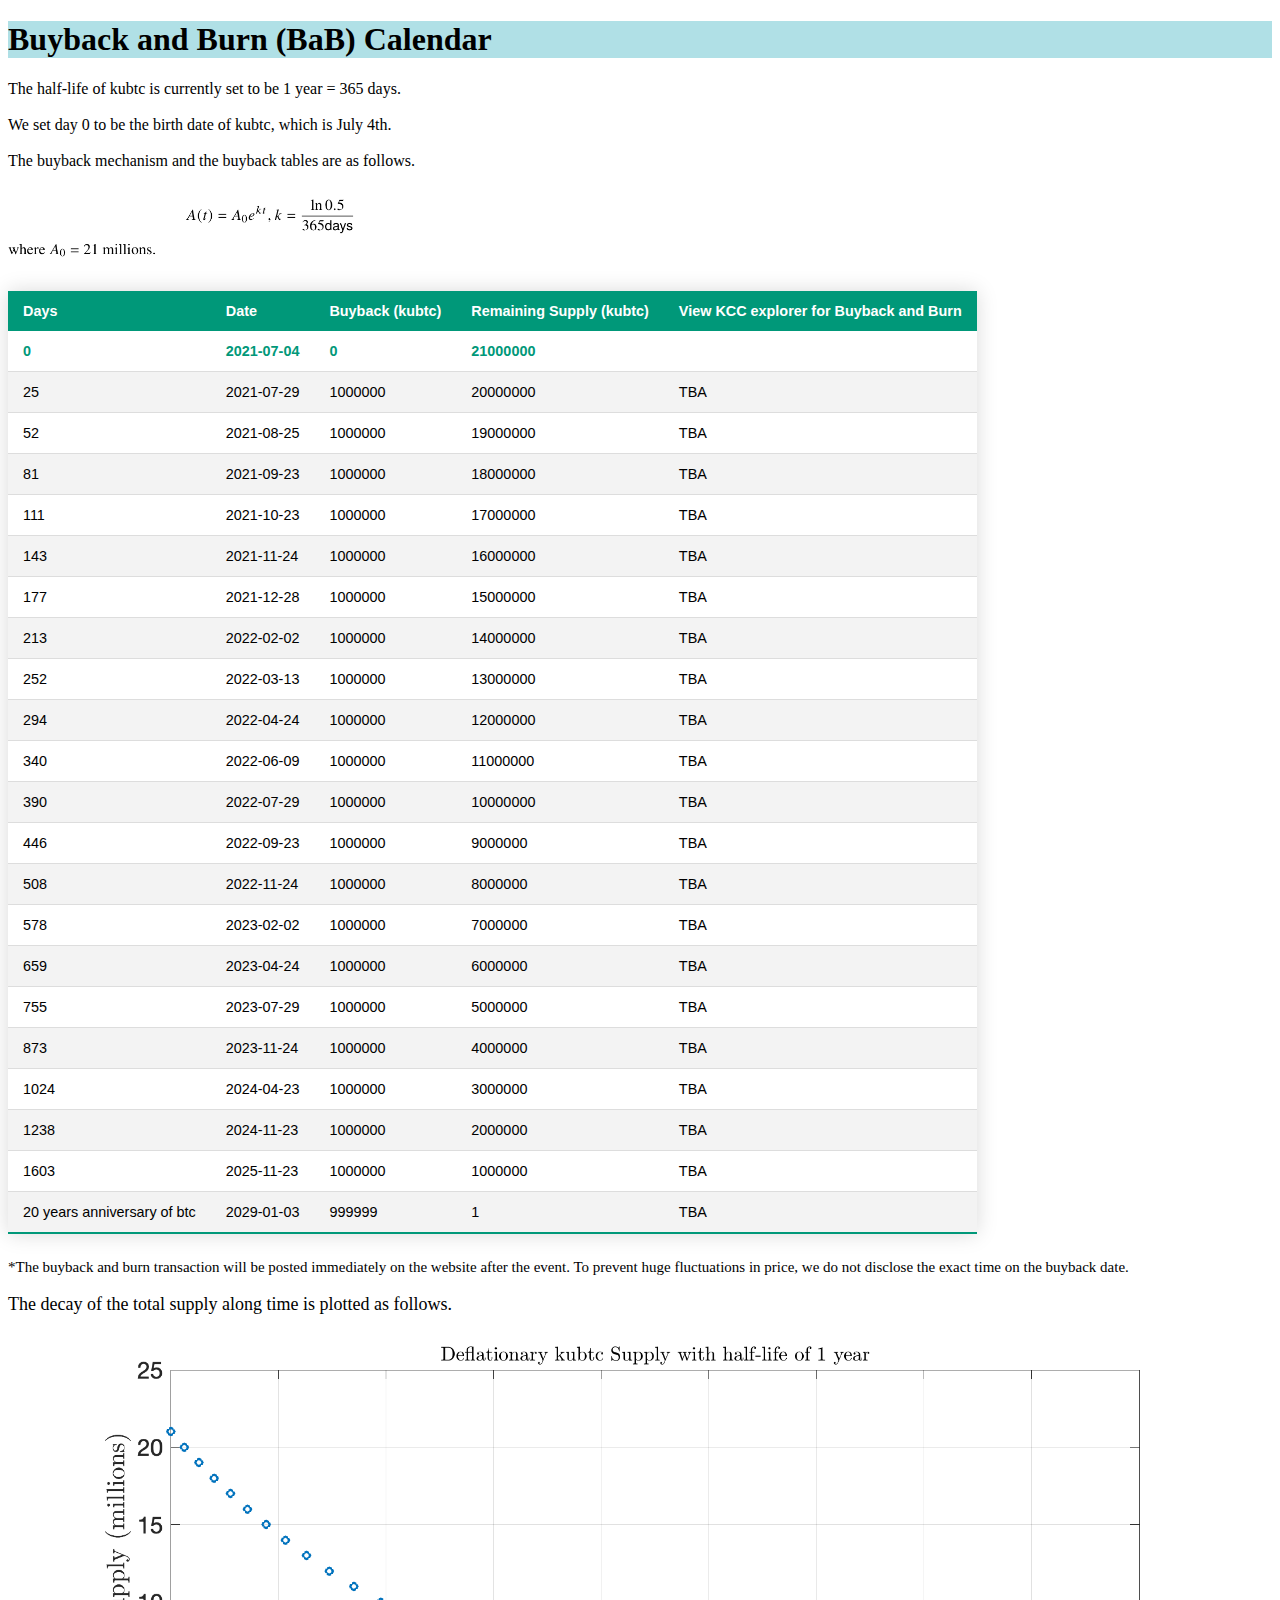
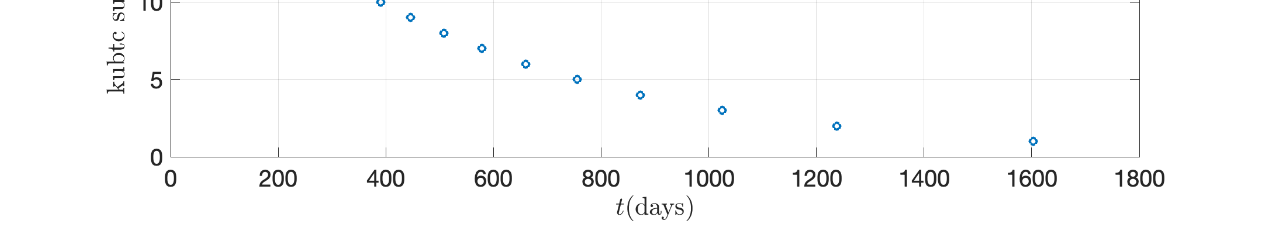
==== buyback.html @ 820f0920 "36th" ====
<!DOCTYPE html>
<html>
  <head>
    <title>Title of the document</title>
  </head>

<meta name="viewport" content="width-device-width, initial-scale=1.0">
  <style>

.styled-table {
    border-collapse: collapse;
    margin: 25px 0;
    font-size: 0.9em;
    font-family: sans-serif;
    min-width: 400px;
    box-shadow: 0 0 20px rgba(0, 0, 0, 0.15);
}


.styled-table thead tr {
    background-color: #009879;
    color: #ffffff;
    text-align: left;
}

.styled-table th,
.styled-table td {
    padding: 12px 15px;
}

.styled-table tbody tr {
    border-bottom: 1px solid #dddddd;
}

.styled-table tbody tr:nth-of-type(even) {
    background-color: #f3f3f3;
}

.styled-table tbody tr:last-of-type {
    border-bottom: 2px solid #009879;
}

.styled-table tbody tr.active-row {
    font-weight: bold;
    color: #009879;
}




  </style>
  <body>
    <h1 style="background-color:powderblue;"> Buyback and Burn (BaB) Calendar </h1>
    The half-life of kubtc is currently set to be 1 year = 365 days. <br></br>
    We set day 0 to be the birth date of kubtc, which is July 4th. <br></br>
    The buyback mechanism and the buyback tables are as follows. <br></br>
    <img src="image/equation.png" alt="" width="350" class="img-fluid">
    <table class="styled-table">
        <thead>
            <tr>
                <th> Days </th>
                <th>Date </th>
                <th>Buyback (kubtc)</th>
                <th>Remaining Supply (kubtc)</th>
                <th>View KCC explorer for Buyback and Burn</th>
            </tr>
        </thead>
        <tbody>
            <tr class="active-row">
                <td>0</td>
                <td>2021-07-04</td>
                <td>0</td>
                <td>21000000</td>
                <td></td>
            </tr>
            <tr >
                <td>25</td>
                <td>2021-07-29</td>
                <td>1000000</td>
                <td>20000000</td>
                <td>TBA</td>
            </tr>
            <tr >
                <td>52</td>
                <td>2021-08-25</td>
                <td>1000000</td>
                <td>19000000</td>
                <td>TBA</td>
            </tr>
            <tr >
                <td>81</td>
                <td>2021-09-23</td>
                <td>1000000</td>
                <td>18000000</td>
                <td>TBA</td>
            </tr>
            <tr >
                <td>111</td>
                <td>2021-10-23</td>
                <td>1000000</td>
                <td>17000000</td>
                <td>TBA</td>
            </tr>
            <tr >
                <td>143</td>
                <td>2021-11-24</td>
                <td>1000000</td>
                <td>16000000</td>
                <td>TBA</td>
            </tr>
            <tr >
                <td>177</td>
                <td>2021-12-28</td>
                <td>1000000</td>
                <td>15000000</td>
                <td>TBA</td>
            </tr>
            <tr >
                <td>213</td>
                <td>2022-02-02</td>
                <td>1000000</td>
                <td>14000000</td>
                <td>TBA</td>
            </tr>
            <tr >
                <td>252</td>
                <td>2022-03-13</td>
                <td>1000000</td>
                <td>13000000</td>
                <td>TBA</td>
            </tr>
            <tr >
                <td>294</td>
                <td>2022-04-24</td>
                <td>1000000</td>
                <td>12000000</td>
                <td>TBA</td>
            </tr>
            <tr >
                <td>340</td>
                <td>2022-06-09</td>
                 <td>1000000</td>
                <td>11000000</td>
                <td>TBA</td>
            </tr>
            <tr >
                <td>390</td>
                <td>2022-07-29</td>
                <td>1000000</td>
                <td>10000000</td>
                <td>TBA</td>
            </tr>
            <tr >
                <td>446</td>
                <td>2022-09-23</td>
                <td>1000000</td>
                <td>9000000</td>
                <td>TBA</td>
            </tr>
            <tr >
                <td>508</td>
                <td>2022-11-24</td>
                 <td>1000000</td>
                <td>8000000</td>
                <td>TBA</td>
            </tr>
            <tr >
                <td>578</td>
                <td>2023-02-02</td>
                <td>1000000</td>
                <td>7000000</td>
                <td>TBA</td>
            </tr>
            <tr >
                <td>659</td>
                <td>2023-04-24</td>
                <td>1000000</td>
                <td>6000000</td>
                <td>TBA</td>
            </tr>
            <tr >
                <td>755</td>
                <td>2023-07-29</td>
                <td>1000000</td>
                <td>5000000</td>
                <td>TBA</td>
            </tr>
            <tr >
                <td>873</td>
                <td>2023-11-24</td>
                <td>1000000</td>
                <td>4000000</td>
                <td>TBA</td>
            </tr>
            <tr >
                <td>1024</td>
                <td>2024-04-23</td>
                <td>1000000</td>
                <td>3000000</td>
                <td>TBA</td>
            </tr>
            <tr >
                <td>1238</td>
                <td>2024-11-23</td>
                <td>1000000</td>
                <td>2000000</td>
                <td>TBA</td>
            </tr>
            <tr >
                <td>1603</td>
                <td>2025-11-23</td>
                <td>1000000</td>
                <td>1000000</td>
                <td>TBA</td>
            </tr>
            <tr >
                <td>20 years anniversary of btc</td>
                <td>2029-01-03</td>
                <td>999999</td>
                <td>1</td>
                <td>TBA</td>
            </tr>
            <!-- and so on... -->
        </tbody>
    </table>

<p style="font-size:15px;"> *The buyback and burn transaction will be posted immediately on the website after the event. To prevent huge fluctuations in price, we do not disclose the exact time on the buyback date.</p>
<p style="font-size:18px;"> The decay of the total supply along time is plotted as follows. </p>
<img src="image/deflationary_exp.png" alt="" width="1250" class="img-fluid">
  </body>
</html>
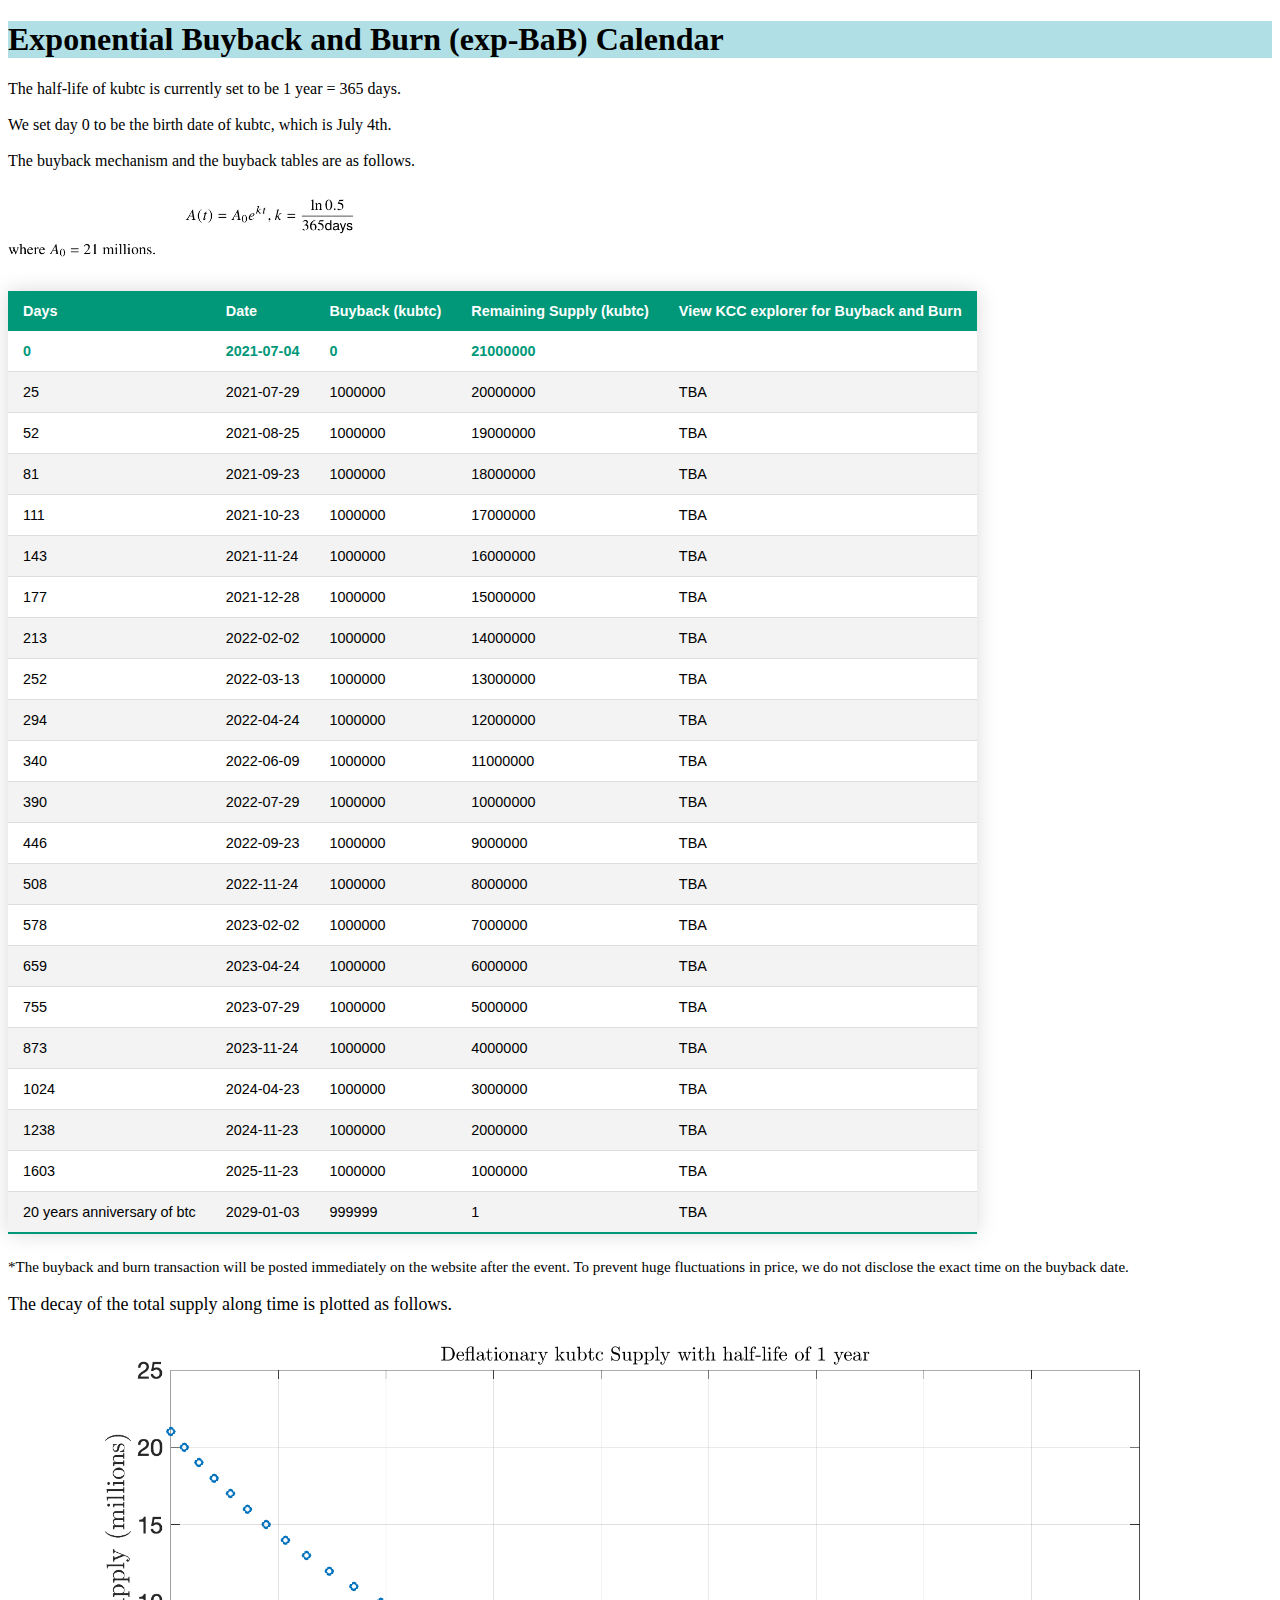
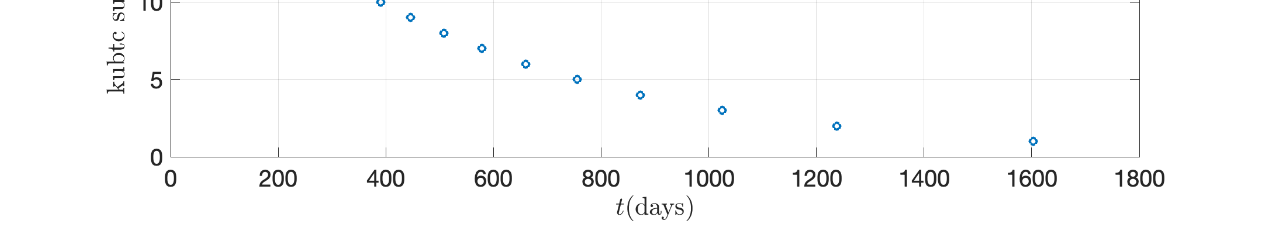
==== commit 6a463754: "41th" ====
--- a/buyback.html
+++ b/buyback.html
@@ -50,7 +50,7 @@
 
   </style>
   <body>
-    <h1 style="background-color:powderblue;"> Buyback and Burn (BaB) Calendar </h1>
+    <h1 style="background-color:powderblue;"> Exponential Buyback and Burn (exp-BaB) Calendar </h1>
     The half-life of kubtc is currently set to be 1 year = 365 days. <br></br>
     We set day 0 to be the birth date of kubtc, which is July 4th. <br></br>
     The buyback mechanism and the buyback tables are as follows. <br></br>
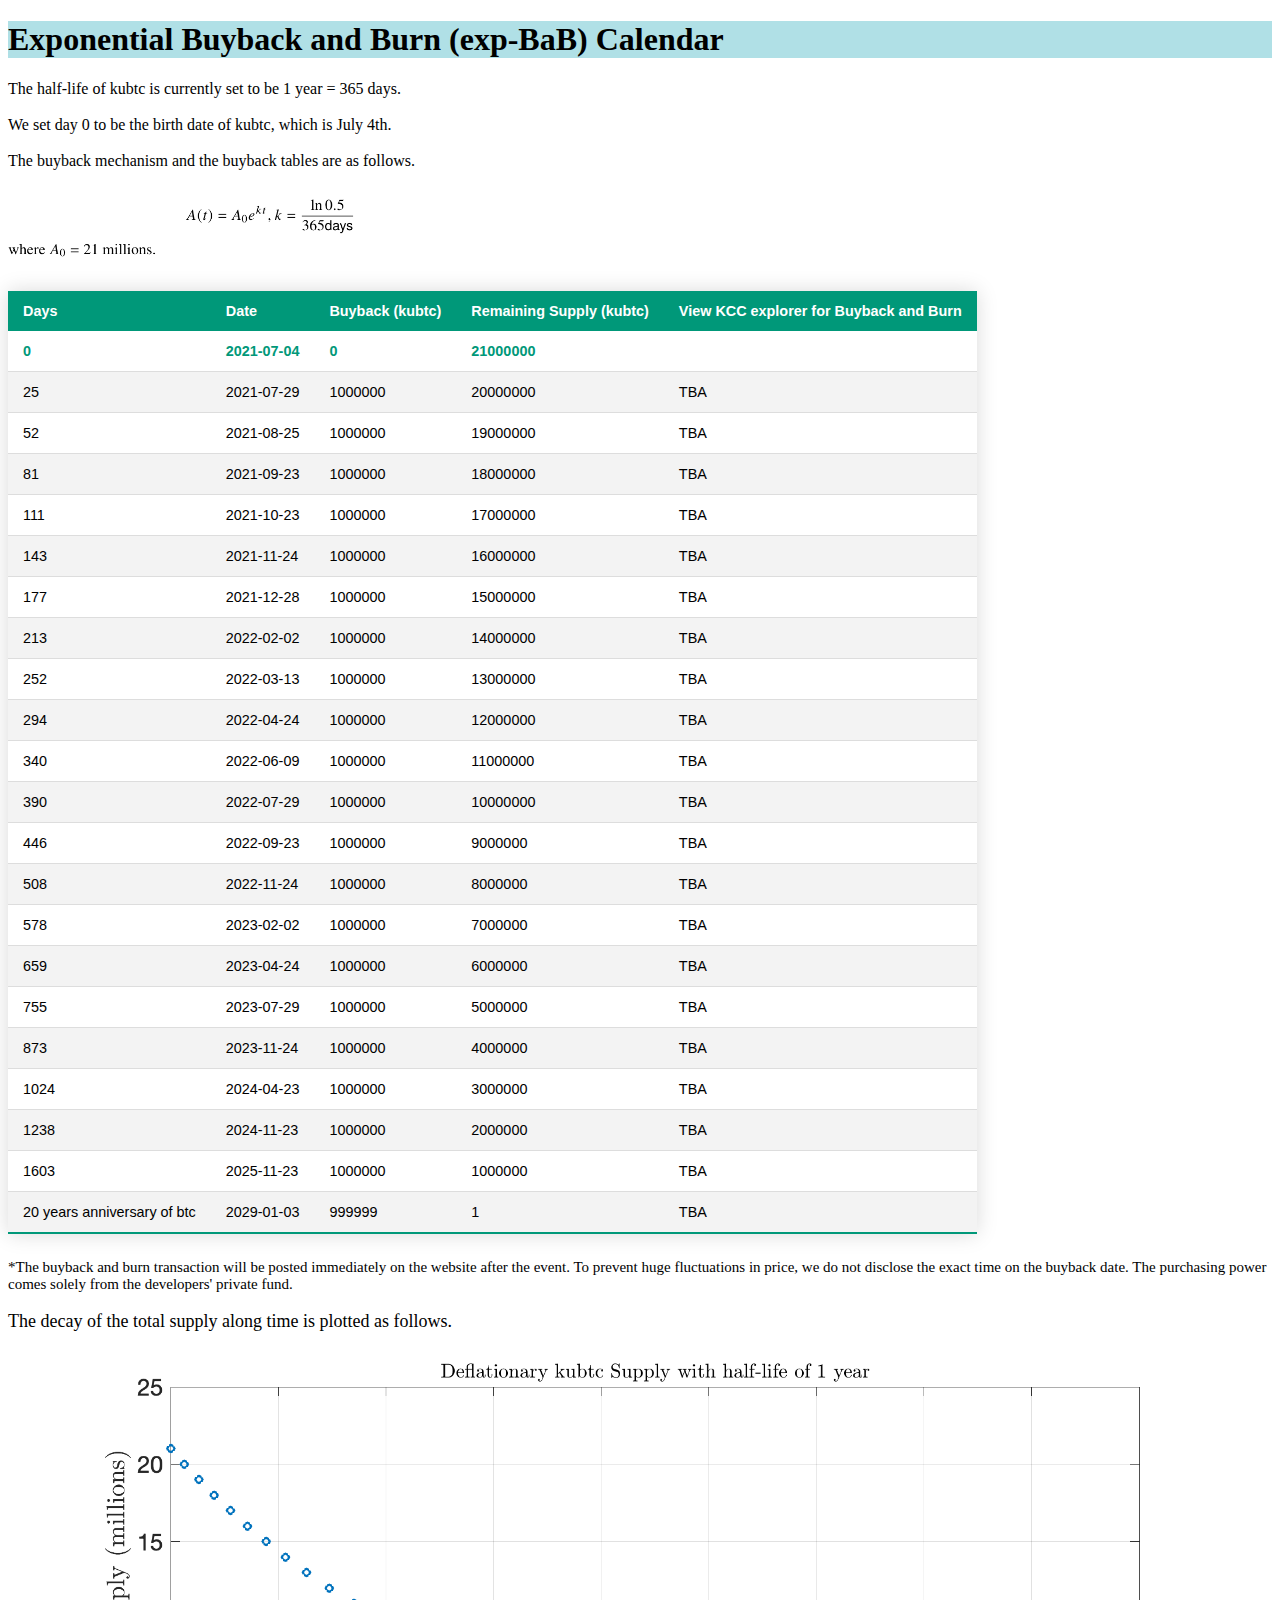
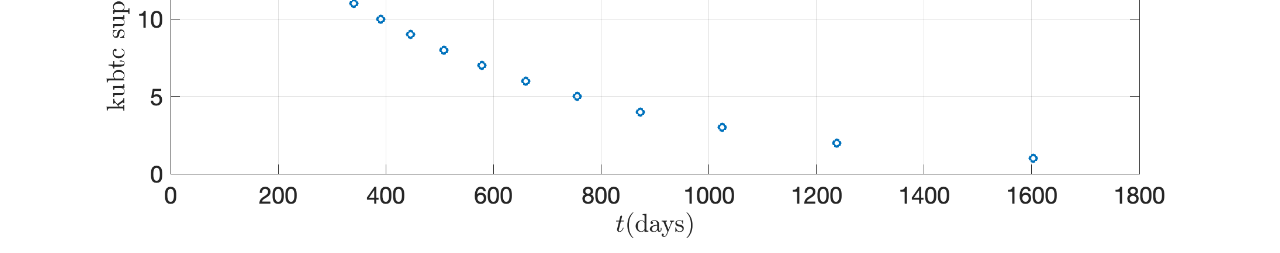
==== commit c0ea8b25: "52th" ====
--- a/buyback.html
+++ b/buyback.html
@@ -224,7 +224,7 @@
         </tbody>
     </table>
 
-<p style="font-size:15px;"> *The buyback and burn transaction will be posted immediately on the website after the event. To prevent huge fluctuations in price, we do not disclose the exact time on the buyback date.</p>
+<p style="font-size:15px;"> *The buyback and burn transaction will be posted immediately on the website after the event. To prevent huge fluctuations in price, we do not disclose the exact time on the buyback date. The purchasing power comes solely from the developers' private fund.</p>
 <p style="font-size:18px;"> The decay of the total supply along time is plotted as follows. </p>
 <img src="image/deflationary_exp.png" alt="" width="1250" class="img-fluid">
   </body>
